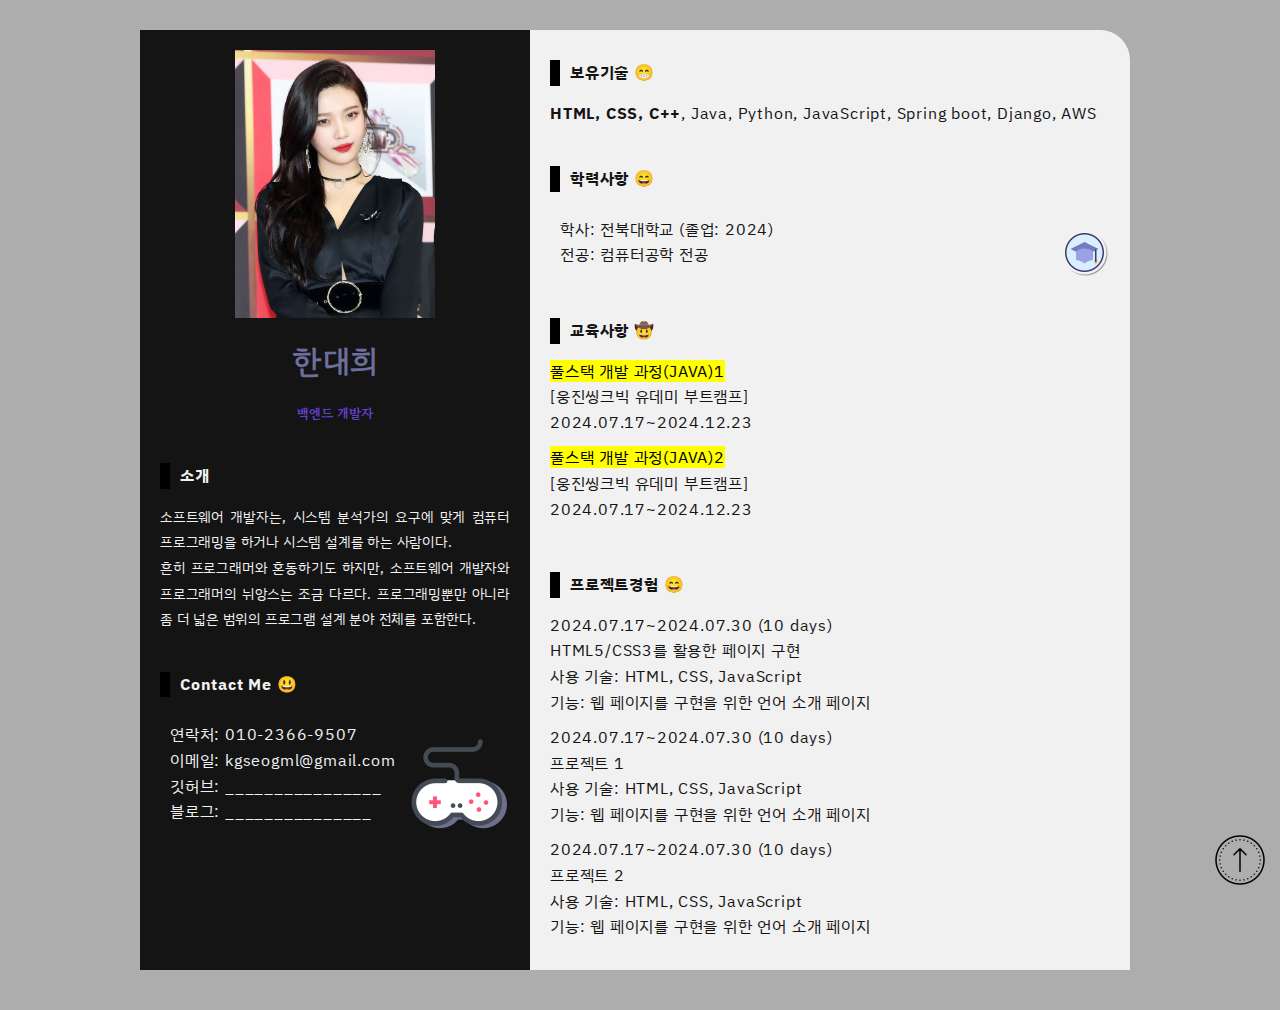
==== index.html @ 31247152 "이력서 ver 1.0.0 - 간단한 레이아웃 작성" ====
<!DOCTYPE html>
<html id="top">
<head>
    <meta charset="UTF-8">
    <meta name="viewport" content="width=device-width, initial-scale=1.0">
    <title>이력서 테스트중</title>

    <link rel="stylesheet" href="css/style.css">

</head>

<body>
    <div id="main">
        
        <div id="content">
            <div id="left_content">
                
                <header>
                    <img ud="joy" src="img/JOY.jpg">

                    <h1><a href="index.html">한대희</a></h1>
                    <h5>백엔드 개발자</h5>
                    </header>
                
                <div id="r0" class="r">
                    <h4>소개</h4>
                    <p>소프트웨어 개발자는, 시스템 분석가의 요구에 맞게 컴퓨터 프로그래밍을 하거나 시스템 설계를 하는 사람이다. <br>
                        흔히 프로그래머와 혼동하기도 하지만, 소프트웨어 개발자와 프로그래머의 뉘앙스는 조금 다르다. 프로그래밍뿐만 아니라 좀 더 넓은 범위의 프로그램 설계 분야 전체를 포함한다. 
                    </p>
                </div>

                <div id="r1" class="r">
                    <h4>Contact Me &#128515;</h4>
                    <p>
                        연락처: 010-2366-9507<br>
                        이메일: kgseogml@gmail.com<br>
                        깃허브: ________________<br>
                        블로그: _______________<br>
                    </p>
                </div>
            </div>
            
            <div id="right_content">
                <div id="r2" class="r">
                    <h4>보유기술 &#128513;</h4>
                    <p>
                        <b>HTML, CSS,</b>
                        <b>C++</b>, Java, Python, JavaScript,
                        Spring boot, Django,
                        AWS
                    </p>
                </div>
                <div id="r3" class="r">
                    <h4>학력사항 &#128516;</h4>
                    <p>
                        학사: 전북대학교 (졸업: 2024)<br>
                        전공: 컴퓨터공학 전공 <br>
                    </p>
                </div>
                <div id="r4" class="r">
                    <h4>교육사항 &#129312;</h4>
                    <p>
                        <mark>풀스택 개발 과정(JAVA)1</mark> <br>
                        [웅진씽크빅 유데미 부트캠프] <br>
                        2024.07.17~2024.12.23 <br>
                    </p>
                    <p>
                        <mark>풀스택 개발 과정(JAVA)2</mark> <br>
                        [웅진씽크빅 유데미 부트캠프] <br>
                        2024.07.17~2024.12.23 <br>
                    </p>
                </div>
    
                <div id="r5" class="r">
                    <h4>프로젝트경험 &#128516;</h4>
                    <p>
                        2024.07.17~2024.07.30 (10 days) <br>
                        HTML5/CSS3를 활용한 페이지 구현<br>
                        사용 기술: HTML, CSS, JavaScript<br>
                        기능: 웹 페이지를 구현을 위한 언어 소개 페이지<br>
                    </p>
                    <p>
                        2024.07.17~2024.07.30 (10 days) <br>
                        프로젝트 1 <br>
                        사용 기술: HTML, CSS, JavaScript<br>
                        기능: 웹 페이지를 구현을 위한 언어 소개 페이지<br>
                    </p>
                    <p>
                        2024.07.17~2024.07.30 (10 days) <br>
                        프로젝트 2 <br>
                        사용 기술: HTML, CSS, JavaScript<br>
                        기능: 웹 페이지를 구현을 위한 언어 소개 페이지<br>
                    </p>
                </div>
            </div>
        </div>
        
        <a href="#top"><img id="pagetop" src="img/pagetop.png"></a>
    </div>
</body>
</html>
---- css/style.css ----
@import url('https://fonts.googleapis.com/css2?family=Gowun+Dodum&display=swap');
@import url('https://fonts.googleapis.com/css2?family=Gowun+Batang&display=swap');
@import url('https://fonts.googleapis.com/css2?family=IBM+Plex+Sans+KR&display=swap');

* {
    margin: 0;
    padding: 0;
}

html {
    scroll-behavior: smooth;
}

body {
    background-color: rgb(173, 173, 173);
}

header {

    margin: 10px;
    padding: 10px;
}

header img {
    display: block;
    width: 200px;
    margin: 0 auto;
}

header h1 {
    margin: 10px;
    padding: 10px;

    text-align: center;
    font-family: "Gowun Dodum";
}

header h1 a {
    text-decoration: none;
    color: rgb(108, 111, 156);
}

header h1 a:hover {
    color: rgb(56, 39, 39)
}

header h5 {
    font-family: "Gowun Batang";
    color: rgb(109, 68, 221);

    text-align: center;
}

div#content {
    width: 1000px;
    height: 950px;
    margin: 20px auto;
    padding: 10px;
    
}


#left_content {
    width: 39%;
    height: 940px;
    background-color: rgb(20, 20, 20);
    color: rgb(241, 241, 241);
    float: left;
}

#right_content {
    width: 60%;
    height: 940px;
    background-color: rgb(241, 241, 241);
    color: rgb(20, 20, 20);
    float: left;
    border-radius: 0 30px 0 0;
}

.r {
    margin: 10px;
    padding: 10px;


    line-height: 1.6em;
    letter-spacing: 0.05em;

    font-family: "IBM Plex Sans KR";
}

.r h4 {
    border-left: 10px solid black;
    padding-left: 10px;

    margin: 10px 0 15px 0;
}

#r0 p {
    font-size: 85%;
    text-align: justify;
}

#r1 p, #r3 p {
    background-image: url('../img/game.png');
    background-repeat: no-repeat;
    background-position: right bottom;

    padding: 10px;
}

#r2 li {
    list-style-type: none;
}

#r3 p {
    background-image: url('../img/edu.png');
    background-size: 50px;
    background-repeat: no-repeat;
    background-position: right bottom;
}

#r4 p {
    margin-bottom: 10px;
}

#r5 p {
    margin-bottom: 10px;
}

#pagetop {
    position: fixed;

    bottom: 10px;
    right: 10px;
}
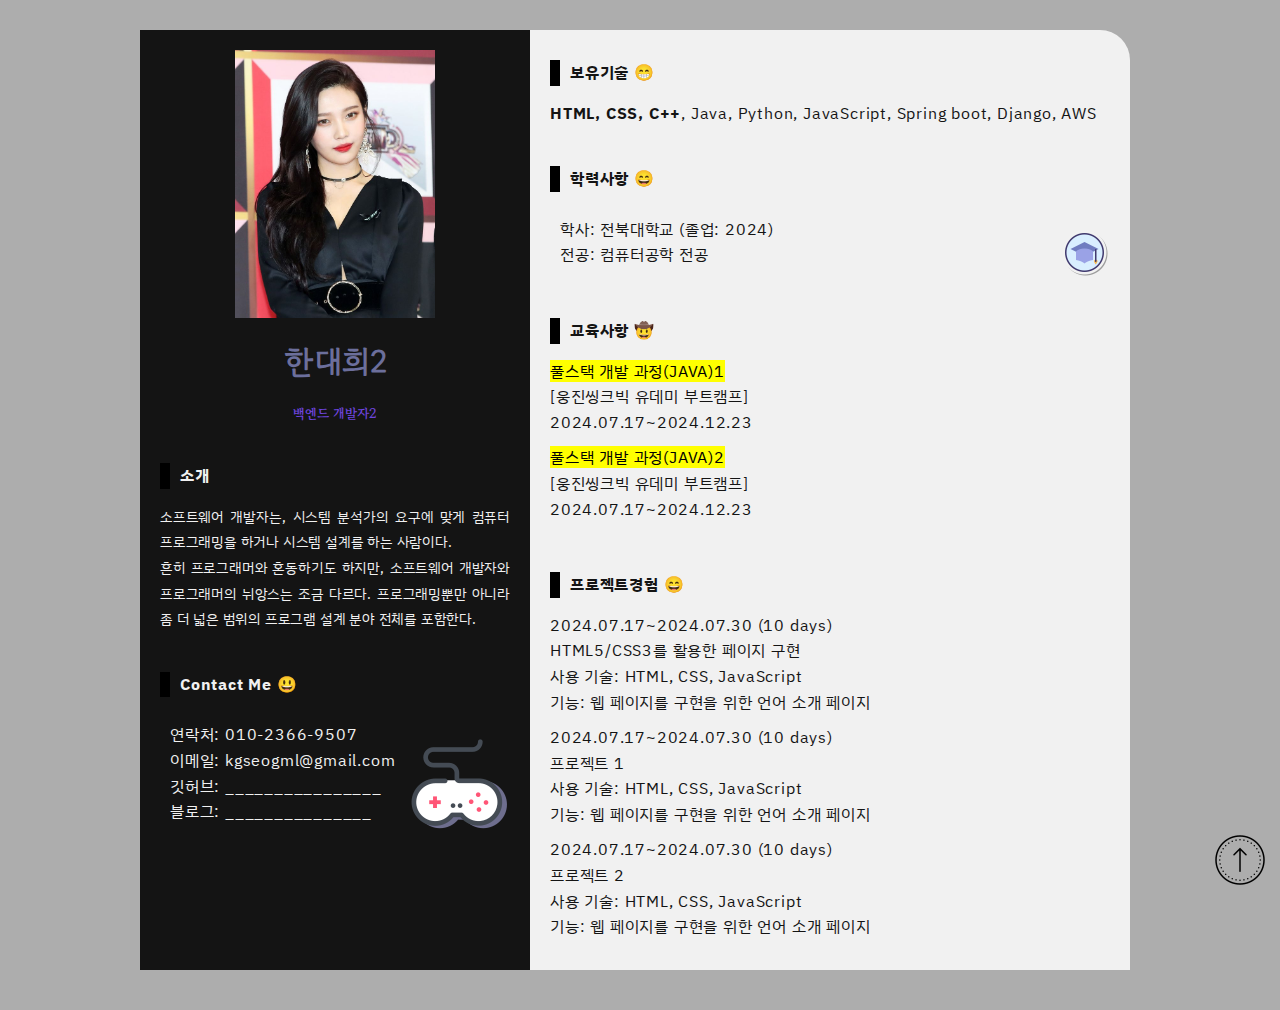
==== commit d06d2f7b: "ver 1.0.1 - 테스트로 임시 추가" ====
--- a/index.html
+++ b/index.html
@@ -3,7 +3,7 @@
 <head>
     <meta charset="UTF-8">
     <meta name="viewport" content="width=device-width, initial-scale=1.0">
-    <title>이력서 테스트중</title>
+    <title>이력서 테스트중2</title>
 
     <link rel="stylesheet" href="css/style.css">
 
@@ -18,8 +18,8 @@
                 <header>
                     <img ud="joy" src="img/JOY.jpg">
 
-                    <h1><a href="index.html">한대희</a></h1>
-                    <h5>백엔드 개발자</h5>
+                    <h1><a href="index.html">한대희2</a></h1>
+                    <h5>백엔드 개발자2</h5>
                     </header>
                 
                 <div id="r0" class="r">
--- a/css/style.css
+++ b/css/style.css
@@ -1,6 +1,7 @@
 @import url('https://fonts.googleapis.com/css2?family=Gowun+Dodum&display=swap');
 @import url('https://fonts.googleapis.com/css2?family=Gowun+Batang&display=swap');
 @import url('https://fonts.googleapis.com/css2?family=IBM+Plex+Sans+KR&display=swap');
+
 
 * {
     margin: 0;
